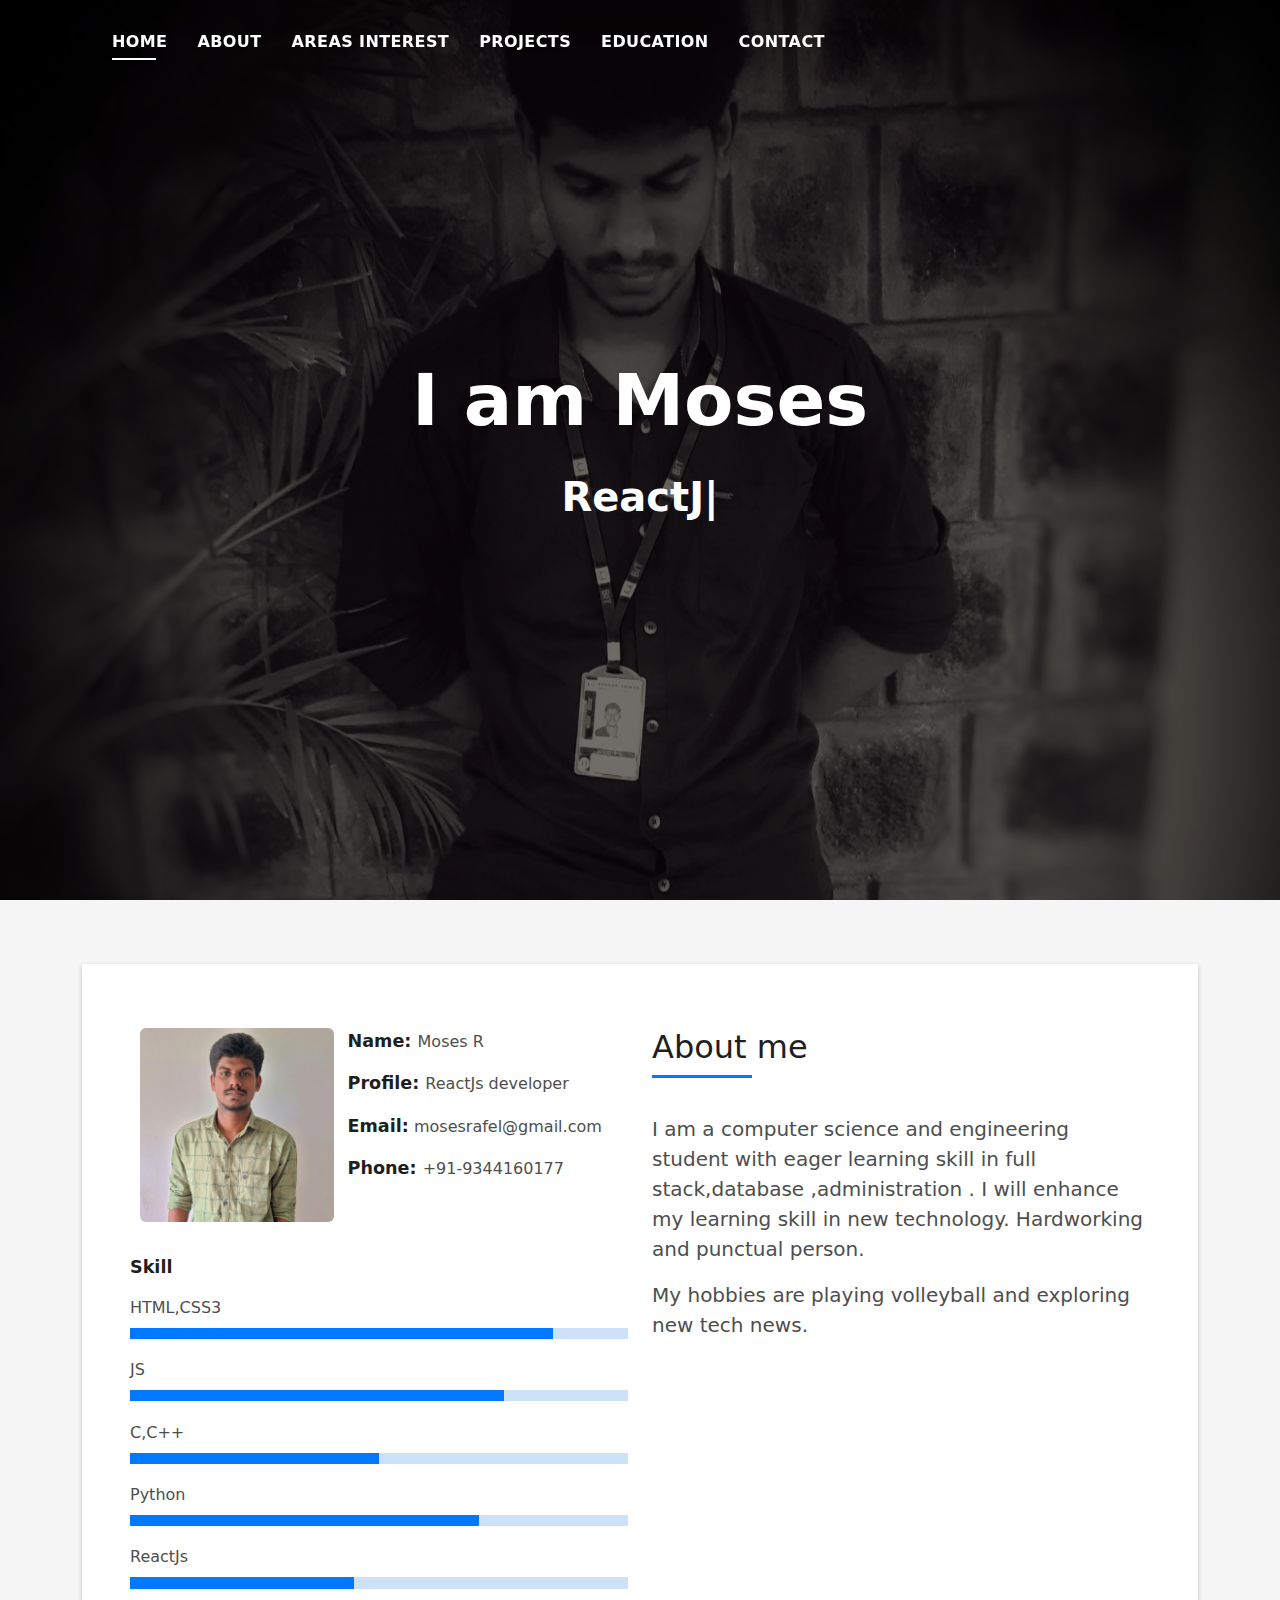
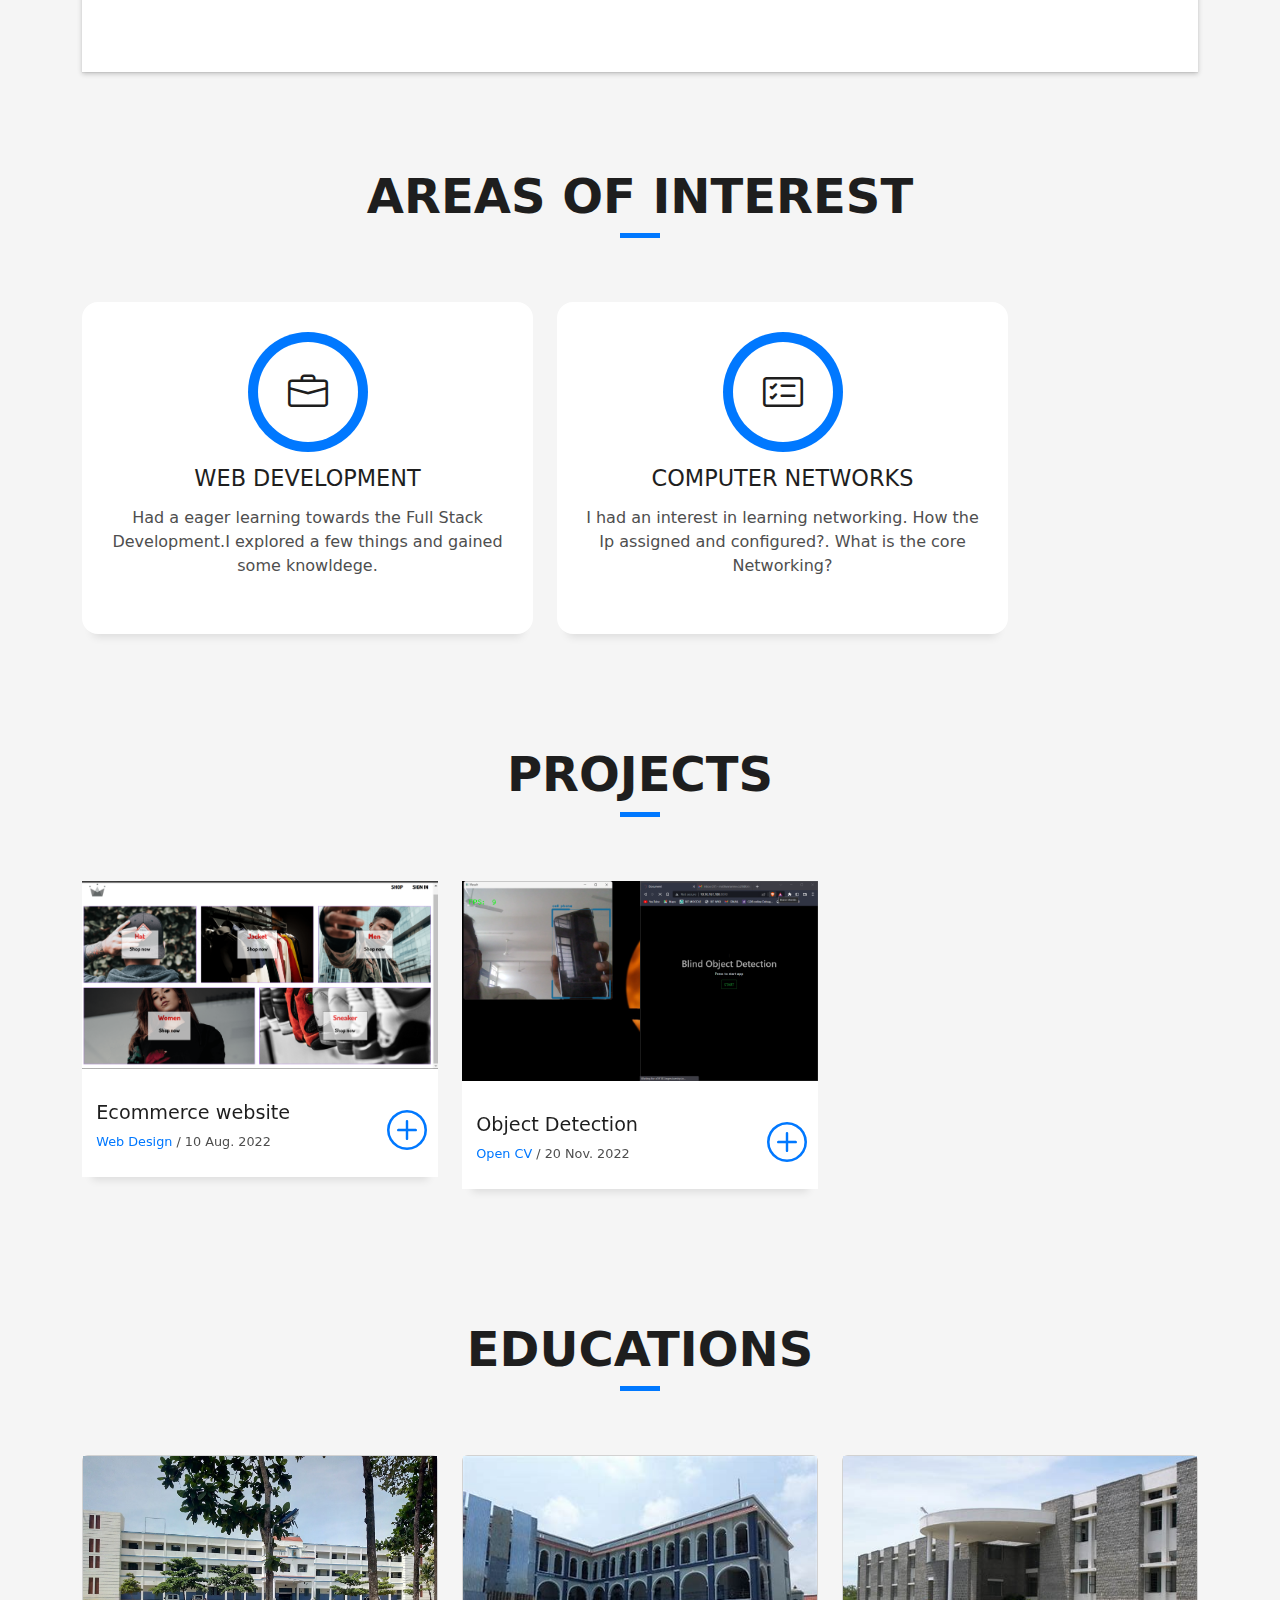
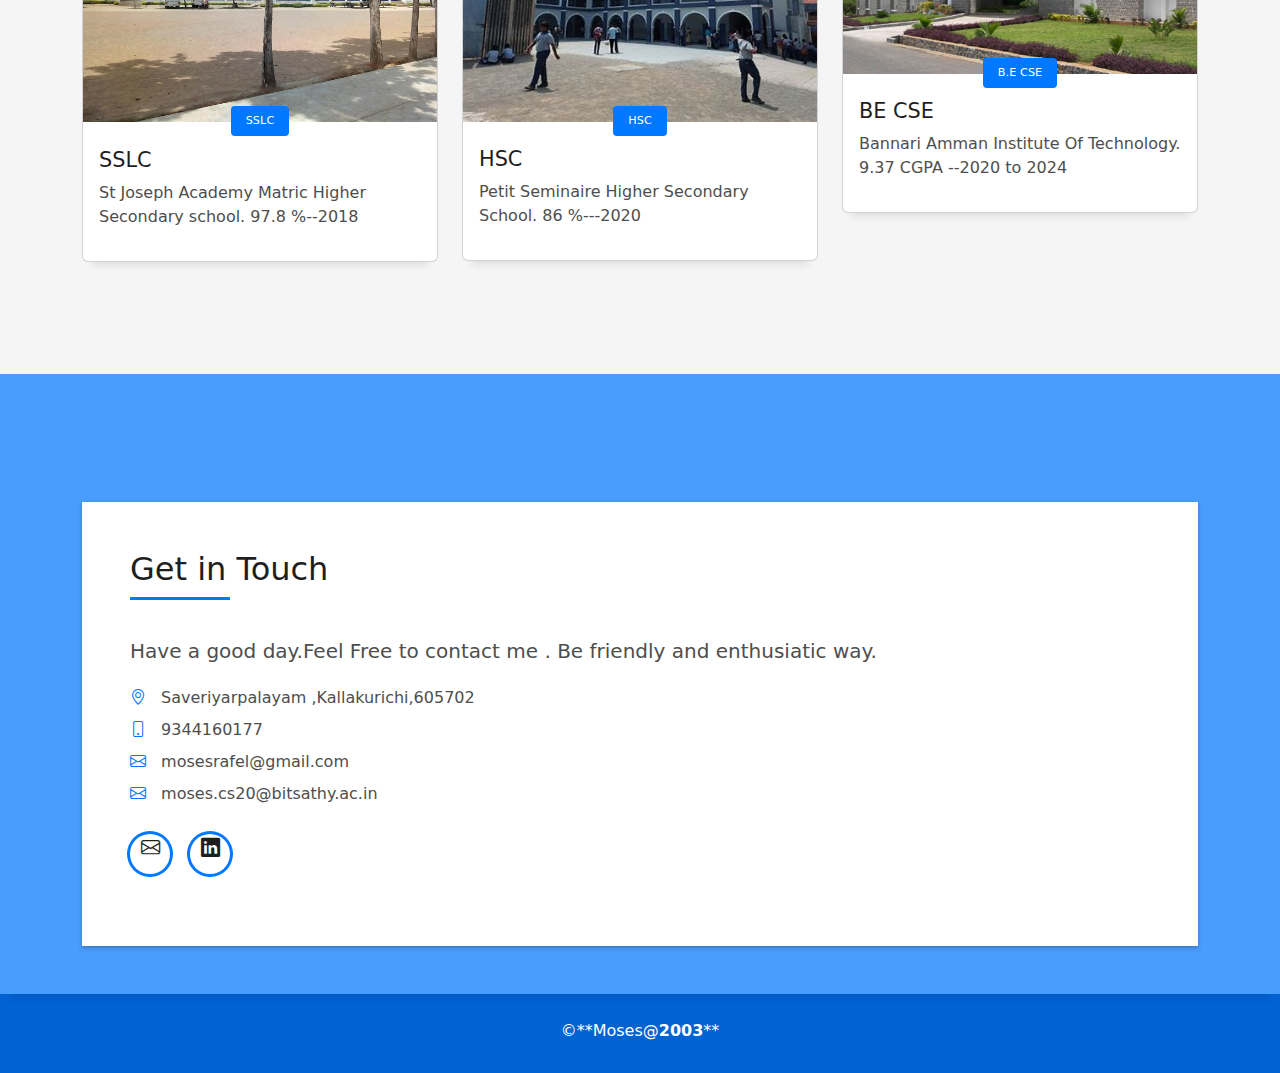
==== index.html @ 3b3ec74a "resume" ====
<!DOCTYPE html>
<html lang="en">

<head>
  <meta charset="utf-8">
  <meta content="width=device-width, initial-scale=1.0" name="viewport">

  <title>Moses Portfolio</title>
  <meta content="" name="description">
  <meta content="" name="keywords">



  <link href="assets/vendor/bootstrap/css/bootstrap.min.css" rel="stylesheet">
  <link href="assets/vendor/bootstrap-icons/bootstrap-icons.css" rel="stylesheet">
  <link href="assets/vendor/glightbox/css/glightbox.min.css" rel="stylesheet">
  <link href="assets/vendor/swiper/swiper-bundle.min.css" rel="stylesheet">

  <!-- Template Main CSS File -->
  <link href="style.css" rel="stylesheet">

 
</head>

<body>

  <!-- ======= Header ======= -->
  <header id="header" class="fixed-top">
    <div class="container d-flex align-items-center justify-content-between">

 
      
      <nav id="navbar" class="navbar">
        <ul>
          <li><a class="nav-link scrollto active" href="#hero">Home</a></li>
          <li><a class="nav-link scrollto" href="#about">About</a></li>
          <li><a class="nav-link scrollto" href="#interests">Areas Interest</a></li>
          <li><a class="nav-link scrollto " href="#projects">Projects</a></li>
          <li><a class="nav-link scrollto " href="#Edu">Education</a></li>
          <li><a class="nav-link scrollto" href="#contact">Contact</a></li>
        </ul>
        <i class="bi bi-list mobile-nav-toggle"></i>
      </nav><!-- .navbar -->

    </div>
  </header><!-- End Header -->

  <!-- ======= Hero Section ======= -->
  <div id="hero" class="hero route bg-image" style="background-image: url('my4.jpg')">
    <div class="overlay-itro"></div>
    <div class="hero-content display-table">
      <div class="table-cell">
        <div class="container">
          <!--<p class="display-6 color-d">Hello, world!</p>-->
          <h1 class="hero-title mb-4">I am Moses</h1>
          <p class="hero-subtitle"><span class="typed" data-typed-items="ReactJs Developer,"></span></p>
          <!-- <p class="pt-3"><a class="btn btn-primary btn js-scroll px-4" href="#about" role="button">Learn More</a></p> -->
        </div>
      </div>
    </div>
  </div><!-- End Hero Section -->

  <main id="main">

    <!-- ======= About Section ======= -->
    <section id="about" class="about-mf sect-pt4 route">
      <div class="container">
        <div class="row">
          <div class="col-sm-12">
            <div class="box-shadow-full">
              <div class="row">
                <div class="col-md-6">
                  <div class="row">
                    <div class="col-sm-6 col-md-5">
                      <div class="about-img">
                        <img src="myprofile.jpg  " class="img-fluid rounded b-shadow-a" alt="">
                      </div>
                    </div>
                    <div class="col-sm-6 col-md-7">
                      <div class="about-info">
                        <p><span class="title-s">Name: </span> <span>Moses R</span></p>
                        <p><span class="title-s">Profile: </span> <span>ReactJs developer</span></p>
                        <p><span class="title-s">Email:</span> <span>mosesrafel@gmail.com</span></p>
                        <p><span class="title-s">Phone: </span> <span>+91-9344160177</span></p>
                      </div>
                    </div>
                  </div>
                  <div class="skill-mf">
                    <p class="title-s">Skill</p>
                    <span>HTML,CSS3</span> <span class="pull-right"></span>
                    <div class="progress">
                      <div class="progress-bar" role="progressbar" style="width: 85%;" aria-valuenow="85" aria-valuemin="0" aria-valuemax="100"></div>
                    </div>
                    <span>JS</span> <span class="pull-right"></span>
                    <div class="progress">
                      <div class="progress-bar" role="progressbar" style="width: 75%" aria-valuenow="75" aria-valuemin="0" aria-valuemax="100"></div>
                    </div>
                    <span>C,C++</span> <span class="pull-right"></span>
                    <div class="progress">
                      <div class="progress-bar" role="progressbar" style="width: 50%" aria-valuenow="50" aria-valuemin="0" aria-valuemax="100"></div>
                    </div>
                    <span>Python</span> <span class="pull-right"></span>
                    <div class="progress">
                      <div class="progress-bar" role="progressbar" style="width: 70%" aria-valuenow="70" aria-valuemin="0" aria-valuemax="100"></div>
                    </div>
                    <span>ReactJs</span> <span class="pull-right"></span>
                    <div class="progress">
                      <div class="progress-bar" role="progressbar" style="width: 45%" aria-valuenow="45" aria-valuemin="0" aria-valuemax="100"></div>
                    </div>
                  </div>
                </div>
                <div class="col-md-6">
                  <div class="about-me pt-4 pt-md-0">
                    <div class="title-box-2">
                      <h5 class="title-left">
                        About me
                      </h5>
                    </div>
                    <p class="lead">
                      I am a computer science and engineering
                              student with eager learning skill in full
                              stack,database ,administration . I will
                              enhance my learning skill in new
                              technology. Hardworking and punctual
                              person.
                    </p>
                   
                    <p class="lead">
                      My hobbies are playing volleyball and exploring new tech news.
                    </p>
                  </div>
                </div>
              </div>
            </div>
          </div>
        </div>
      </div>
    </section><!-- End About Section -->

    <!-- ======= Services Section ======= -->
    <section id="interests" class="services-mf pt-5 route">
      <div class="container">
        <div class="row">
          <div class="col-sm-12">
            <div class="title-box text-center">
              <h3 class="title-a">
               Areas Of Interest
              </h3>
              
              <div class="line-mf"></div>
            </div>
          </div>
        </div>
        <div class="row">
          <div class="col-md-5">
            <div class="service-box">
              <div class="service-ico">
                <span class="ico-circle"><i class="bi bi-briefcase"></i></span>
              </div>
              <div class="service-content">
                <h2 class="s-title">Web Development</h2>
                <p class="s-description text-center">
                  Had a eager learning towards the Full Stack Development.I explored a few things and gained some knowldege.
                </p>
              </div>
            </div>
          </div>
          <div class="col-md-5">
            <div class="service-box">
              <div class="service-ico">
                <span class="ico-circle"><i class="bi bi-card-checklist"></i></span>
              </div>
              <div class="service-content">
                <h2 class="s-title">Computer Networks</h2>
                <p class="s-description text-center">
                  I had an interest in learning networking. How the Ip assigned and configured?. What is the core Networking?
                </p>
              </div>
            </div>
          </div>
          
          </div>
         
      </div>
    </section><!-- End Services Section -->

    
    <!-- ======= Projects Section ======= -->
    <section id="projects" class="portfolio-mf sect-pt4 route">
      <div class="container">
        <div class="row">
          <div class="col-sm-12">
            <div class="title-box text-center">
              <h3 class="title-a">
                Projects
              </h3>
            
              <div class="line-mf"></div>
            </div>
          </div>
        </div>
        <div class="row">
          <div class="col-md-4">
            <div class="work-box">
              <a href="assets/img/ecommerce.jfif" data-gallery="portfolioGallery" class="portfolio-lightbox">
                <div class="work-img">
                  <img src="ECOM.png" alt="" class="img-fluid">
                </div>
              </a>
              <div class="work-content">
                <div class="row">
                  <div class="col-sm-8">
                    <h2 class="w-title">Ecommerce website</h2>
                    <div class="w-more">
                      <span class="w-ctegory">Web Design</span> / <span class="w-date">10 Aug. 2022</span>
                    </div>
                  </div>
                  <div class="col-sm-4">
                    <div class="w-like">
                      <a href="project-details.html"> <span class="bi bi-plus-circle"></span></a>
                    </div>
                  </div>
                </div>
              </div>
            </div>
          </div>
          <div class="col-md-4">
            <div class="work-box">
              <a href="work-2.jpg" data-gallery="portfolioGallery" class="portfolio-lightbox">
                <div class="work-img">
                  <img src="obj.png" alt="" class="img-fluid">
                </div>
              </a>
              <div class="work-content">
                <div class="row">
                  <div class="col-sm-8">
                    <h2 class="w-title">Object Detection</h2>
                    <div class="w-more">
                      <span class="w-ctegory">Open CV</span> / <span class="w-date">20 Nov. 2022</span>
                    </div>
                  </div>
                  <div class="col-sm-4">
                    <div class="w-like">
                      <a href="project-details2.html"> <span class="bi bi-plus-circle"></span></a>
                    </div>
                  </div>
                </div>
              </div>
            </div>
          </div>
      </div>
    </section><!-- End Portfolio Section -->
              </div>
              <div class="swiper-pagination"></div>
            </div>

            <!-- <div id="testimonial-mf" class="owl-carousel owl-theme">
          
        </div> -->
          </div>
        </div>
      </div>
    </div><!-- End Testimonials Section -->

    <!-- ======= Blog Section ======= -->
    <section id="Edu" class="blog-mf sect-pt4 route">
      <div class="container">
        <div class="row">
          <div class="col-sm-12">
            <div class="title-box text-center">
              <h3 class="title-a">
                Educations
              </h3>
              
              <div class="line-mf"></div>
            </div>
          </div>
        </div>
        <div class="row">
          <div class="col-md-4">
            <div class="card card-blog">
              <div class="card-img">
         <img src="sslc.jpg" alt="" class="img-fluid">
              </div>
              <div class="card-body">
                <div class="card-category-box">
                  <div class="card-category">
                    <h6 class="category">SSLC</h6>
                  </div>
                </div>
                <h3 class="card-title">SSLC</h3>
                <p class="card-description">
                 St Joseph Academy Matric Higher Secondary school. 97.8 %--2018
                </p>
              </div>
             
            </div>
          </div>
          <div class="col-md-4">
            <div class="card card-blog">
              <div class="card-img">
               <img src="hsc.jfif" alt="" class="img-fluid">
              </div>
              <div class="card-body">
                <div class="card-category-box">
                  <div class="card-category">
                    <h6 class="category">HSC</h6>
                  </div>
                </div>
                <h3 class="card-title">HSC</h3>
                <p class="card-description">
                  Petit Seminaire Higher Secondary School. 
                  86 %---2020
                </p>
              </div>
              
            </div>
          </div>
          <div class="col-md-4">
            <div class="card card-blog">
              <div class="card-img">
                <img src="bit.jfif" alt="" class="img-fluid">
              </div>
              <div class="card-body">
                <div class="card-category-box">
                  <div class="card-category">
                    <h6 class="category">B.E CSE</h6>
                  </div>
                </div>
                
                <h3 class="card-title">BE CSE</h3>
                <p class="card-description">
                  Bannari Amman Institute Of Technology. 9.37 CGPA --2020 to 2024
                </p>
              </div>

            </div>
          </div>
        </div>
      </div>
    </section><!-- End Blog Section -->

    <!-- ======= Contact Section ======= -->
    <section id="contact" class="paralax-mf footer-paralax bg-image sect-mt4 route" style="background-image: url(assets/img/overlay-bg.jpg)">
      <div class="overlay-mf"></div>
      <div class="container">
        <div class="row">
          <div class="col-sm-12">
            <div class="contact-mf">
              <div id="contact" class="box-shadow-full">
                <div class="row">
                
                  <div  class="col">
                    <div class="title-box-2 pt-4 pt-md-0">
                      <h5 class="title-left">
                        Get in Touch
                      </h5>
                    </div>
                    <div class="more-info">
                      <p class="lead">
                        Have a good day.Feel Free to contact me . Be friendly and enthusiatic way.
                      </p>
                      <ul class="list-ico">
                        <li><span class="bi bi-geo-alt"></span> Saveriyarpalayam ,Kallakurichi,605702</li>
                        <li><span class="bi bi-phone"></span> 9344160177</li>
                        <li><span class="bi bi-envelope"></span> mosesrafel@gmail.com</li>
                        <li><span class="bi bi-envelope"></span> moses.cs20@bitsathy.ac.in</li>
                      </ul>
                    </div>
                    <div class="socials">
                      <ul>
                        <li><a href="https://mail.google.com/mail/u/0/"><span class="ico-circle"><i class="bi bi-envelope"></i></span></a></li>
                      
                        <li><a href=""><span class="ico-circle"><i class="bi bi-linkedin"></i></span></a></li>
                      </ul>
                    </div>
                  </div>
                </div>
              </div>
            </div>
          </div>
        </div>
      </div>
    </section><!-- End Contact Section -->

  </main><!-- End #main -->

  <!-- ======= Footer ======= -->
  <footer>
    <div class="container">
      <div class="row">
        <div class="col-sm-12">
          <div class="copyright-box">
            <p class="copyright">&copy;**Moses@<strong>2003</strong>**</p>
            <div class="credits">
             
            </div>
          </div>
        </div>
      </div>
    </div>
  </footer><!-- End  Footer -->

  <div id="preloader"></div>
  <a href="#" class="back-to-top d-flex align-items-center justify-content-center"><i class="bi bi-arrow-up-short"></i></a>

  <!-- Vendor JS Files -->
  <script src="assets/vendor/purecounter/purecounter_vanilla.js"></script>
  <script src="assets/vendor/bootstrap/js/bootstrap.bundle.min.js"></script>
  <script src="assets/vendor/glightbox/js/glightbox.min.js"></script>
  <script src="assets/vendor/swiper/swiper-bundle.min.js"></script>
  <script src="assets/vendor/typed.js/typed.min.js"></script>
  <script src="assets/vendor/php-email-form/validate.js"></script>

  <!-- Template Main JS File -->
  <script src="assets/js/main.js"></script>

</body>

</html>
---- style.css ----
body {
  background-color: #f5f5f5;
  color: #4e4e4e;
}

h1,
h2,
h3,
h4,
h5,
h6 {
  color: #1e1e1e;
}

a {
  color: #1e1e1e;
  text-decoration: none;
  transition: all 0.5s ease-in-out;
}

a:hover {
  color: #0078ff;
  text-decoration: none;
  transition: all 0.5s ease-in-out;
}

.p-r {
  position: relative;
}

.color-a {
  text-decoration: none;
  color: #0078ff;
}

.color-d {
  color: #f5f5f5;
}

.color-text-a {
  text-decoration: none;
  color: #4e4e4e;
}

.box-shadow,
.card-blog,
.work-box,
.service-box,
.paralax-mf {
  box-shadow: 0 13px 8px -10px rgba(0, 0, 0, 0.1);
}

.box-shadow-a,
.button:hover {
  text-decoration: none;
  box-shadow: 0 0 0 4px #cde1f8;
}

.display-5 {
  font-size: 2.5rem;
  font-weight: 300;
  line-height: 1.1;
}

.display-6 {
  font-size: 2rem;
  font-weight: 300;
  line-height: 1.1;
}

.avatar {
  width: 32px;
  height: 32px;
  margin-right: 4px;
  overflow: hidden;
}

.bg-image {
  background-repeat: no-repeat;
  background-attachment: fixed;
  background-size: cover;
  background-position: center center;
}

@media (max-width: 90px) {
  .bg-image {
    background-attachment: scroll;
  }
}

.overlay-mf {
  background-color: #0078ff;
}

.overlay-mf {
  position: absolute;
  top: 0;
  left: 0px;
  padding: 0;
  height: 100%;
  width: 100%;
  opacity: 0.7;
}

.paralax-mf {
  position: relative;
  padding: 8rem 0;
}

.display-table {
  width: 100%;
  height: 100%;
  display: table;
}

.table-cell {
  display: table-cell;
  vertical-align: middle;
}

/*--/ Sections /--*/
.sect-4 {
  padding: 4rem 0;
}

.sect-pt4 {
  padding-top: 4rem;
}

.sect-mt4 {
  margin-top: 4rem;
}

/*--/ Title s /--*/
.title-s {
  font-weight: 600;
  color: #1e1e1e;
  font-size: 1.1rem;
}

/*--/ Title A /--*/
.title-box {
  margin-bottom: 4rem;
}

.title-a {
  text-decoration: none;
  font-size: 3rem;
  font-weight: bold;
  text-transform: uppercase;
}

.subtitle-a {
  text-decoration: none;
  color: #4e4e4e;
}

.line-mf {
  width: 40px;
  height: 5px;
  background-color: #0078ff;
  margin: 0 auto;
}

/*--/ Title Left /--*/
.title-box-2 {
  margin-bottom: 3rem;
}

.title-left {
  font-size: 2rem;
  position: relative;
}

.title-left:before {
  content: "";
  position: absolute;
  height: 3px;
  background-color: #0078ff;
  width: 100px;
  bottom: -12px;
}

/*------/ Box /------*/
.box-pl2 {
  padding-left: 2rem;
}

.box-shadow-full {
  padding: 3rem 1.25rem;
  position: relative;
  background-color: #fff;
  margin-bottom: 3rem;
  z-index: 2;
  box-shadow: 0 1px 1px 0 rgba(0, 0, 0, 0.06), 0 2px 5px 0 rgba(0, 0, 0, 0.2);
}

@media (min-width: 768px) {
  .box-shadow-full {
    padding: 3rem;
  }
}

/*------/ Socials /------*/
.socials {
  padding: 1.5rem 0;
}

.socials ul li {
  display: inline-block;
}

.socials .ico-circle {
  height: 40px;
  width: 40px;
  font-size: 1.2rem;
  border-radius: 50%;
  line-height: 1.6;
  margin: 0 15px 0 0;
  box-shadow: 0 0 0 3px #0078ff;
  transition: all 500ms ease;
}

.socials .ico-circle:hover {
  background-color: #0078ff;
  color: #fff;
  box-shadow: 0 0 0 3px #cde1f8;
  transition: all 500ms ease;
}

/*------/ Ul resect /------*/
.ul-resect,
.widget-tags ul,
.widget-sidebar .list-sidebar,
.box-comments .list-comments,
.blog-wrapper .post-meta ul,
.list-ico,
.socials ul {
  list-style: none;
  padding-left: 0;
  margin-bottom: 0;
}

.list-ico {
  line-height: 2;
}

.list-ico span {
  color: #0078ff;
  margin-right: 10px;
}

/*------/ Ico Circle /------*/
.ico-circle {
  height: 100px;
  width: 100px;
  font-size: 2rem;
  border-radius: 50%;
  line-height: 1.55;
  margin: 0 auto;
  text-align: center;
  box-shadow: 0 0 0 10px #0078ff;
  display: block;
}

/*------/ Owl Carousel /------*/
.owl-theme .owl-dots {
  text-align: center;
  margin-top: 18px;
}

.owl-theme .owl-dots .owl-dot {
  display: inline-block;
}

.owl-theme .owl-dots .owl-dot span {
  width: 18px;
  height: 7px;
  margin: 5px 5px;
  background: #cde1f8;
  border: 0px solid #cde1f8;
  display: block;
  transition: all 0.6s ease-in-out;
  cursor: pointer;
}

.owl-theme .owl-dots .owl-dot:hover span {
  background-color: #cde1f8;
}

.owl-theme .owl-dots .owl-dot.active span {
  background-color: #1B1B1B;
  width: 25px;
}

/*--/ Scrolltop s /--*/
.scrolltop-mf {
  position: relative;
  display: none;
}

.scrolltop-mf span {
  z-index: 999;
  position: fixed;
  width: 42px;
  height: 42px;
  background-color: #0078ff;
  opacity: 0.7;
  font-size: 1.6rem;
  line-height: 1.5;
  text-align: center;
  color: #fff;
  top: auto;
  left: auto;
  right: 30px;
  bottom: 50px;
  cursor: pointer;
  border-radius: 50%;
}

/*--------------------------------------------------------------
# Back to top button
--------------------------------------------------------------*/
.back-to-top {
  position: fixed;
  visibility: hidden;
  opacity: 0;
  right: 15px;
  bottom: 15px;
  z-index: 996;
  background: #0078ff;
  width: 40px;
  height: 40px;
  border-radius: 50px;
  transition: all 0.4s;
}

.back-to-top i {
  font-size: 28px;
  color: #fff;
  line-height: 0;
}

.back-to-top:hover {
  background: #298eff;
  color: #fff;
}

.back-to-top.active {
  visibility: visible;
  opacity: 1;
}

/*------/ Prelaoder /------*/
#preloader {
  position: fixed;
  top: 0;
  left: 0;
  right: 0;
  bottom: 0;
  z-index: 9999;
  overflow: hidden;
  background: #fff;
}

#preloader:before {
  content: "";
  position: fixed;
  top: calc(50% - 30px);
  left: calc(50% - 30px);
  border: 6px solid #f2f2f2;
  border-top: 6px solid #0078ff;
  border-radius: 50%;
  width: 60px;
  height: 60px;
  -webkit-animation: animate-preloader 1s linear infinite;
  animation: animate-preloader 1s linear infinite;
}

@-webkit-keyframes animate-preloader {
  0% {
    transform: rotate(0deg);
  }

  100% {
    transform: rotate(360deg);
  }
}

@keyframes animate-preloader {
  0% {
    transform: rotate(0deg);
  }

  100% {
    transform: rotate(360deg);
  }
}

/*------/ Button /------*/
.button {
  display: inline-block;
  padding: 0.3rem 0.6rem;
  text-align: center;
  vertical-align: middle;
  -webkit-user-select: none;
  -moz-user-select: none;
  user-select: none;
  font-size: 1rem;
  border-radius: 0.3rem;
  border: 1px solid transparent;
  transition: all 500ms ease;
  cursor: pointer;
}

.button:focus {
  outline: 0;
}

.button:hover {
  background-color: #0062d3;
  color: #fff;
  transition: all 500ms ease;
}

.button-a {
  text-decoration: none;
  background-color: #0078ff;
  color: #fff;
  border-color: #cde1f8;
}

.button-big {
  padding: 0.9rem 2.3rem;
  font-size: 1.2rem;
}

.button-rouded {
  border-radius: 5rem;
}

.btn-lg {
  padding: 0.5rem 1rem;
  font-size: 1.25rem;
  line-height: 1.5;
  border-radius: 0.3rem;
}

/*--------------------------------------------------------------
# Header
--------------------------------------------------------------*/
#header {
  transition: all 0.5s;
  z-index: 997;
  padding: 20px 0;
}

#header .logo {
  font-size: 28px;
  margin: 0;
  padding: 0;
  font-weight: 600;
  letter-spacing: 1px;
}

#header .logo a {
  color: #fff;
}

#header .logo img {
  max-height: 40px;
}

#header.header-scrolled {
  background: rgba(0, 0, 0, 0.9);
  padding: 12px 0;
}

/*--------------------------------------------------------------
# Navigation Menu
--------------------------------------------------------------*/
/**
* Desktop Navigation 
*/
.navbar {
  padding: 0;
}

.navbar ul {
  margin: 0;
  padding: 0;
  display: flex;
  list-style: none;
  align-items: center;
}

.navbar li {
  position: relative;
}

.navbar>ul>li {
  white-space: nowrap;
  padding: 10px 0 10px 30px;
}

.navbar a,
.navbar a:focus {
  display: flex;
  align-items: center;
  justify-content: space-between;
  color: #fff;
  font-size: 16px;
  font-weight: 600;
  padding: 0;
  white-space: nowrap;
  transition: 0.3s;
  letter-spacing: 0.4px;
  position: relative;
  text-transform: uppercase;
}

.navbar a i,
.navbar a:focus i {
  font-size: 12px;
  line-height: 0;
  margin-left: 5px;
}

.navbar>ul>li>a:before {
  content: "";
  position: absolute;
  width: 100%;
  height: 2px;
  bottom: -6px;
  left: 0;
  width: 0;
  background-color: #fff;
  visibility: hidden;
  transition: all 0.3s ease-in-out 0s;
}

.navbar a:hover:before,
.navbar li:hover>a:before,
.navbar .active:before {
  visibility: visible;
  width: 80%;
}

.navbar a:hover,
.navbar .active,
.navbar .active:focus,
.navbar li:hover>a {
  color: #fff;
}

.navbar .dropdown ul {
  display: block;
  position: absolute;
  left: 30px;
  top: calc(100% + 30px);
  margin: 0;
  padding: 10px 0;
  z-index: 99;
  opacity: 0;
  visibility: hidden;
  background: #fff;
  box-shadow: 0px 0px 30px rgba(127, 137, 161, 0.25);
  transition: 0.3s;
}

.navbar .dropdown ul li {
  min-width: 200px;
}

.navbar .dropdown ul a {
  padding: 10px 20px;
  font-size: 14px;
  text-transform: none;
  color: #4e4e4e;
}

.navbar .dropdown ul a i {
  font-size: 12px;
}

.navbar .dropdown ul a:hover,
.navbar .dropdown ul .active:hover,
.navbar .dropdown ul li:hover>a {
  color: #0078ff;
}

.navbar .dropdown:hover>ul {
  opacity: 1;
  top: 100%;
  visibility: visible;
}

.navbar .dropdown .dropdown ul {
  top: 0;
  left: calc(100% - 30px);
  visibility: hidden;
}

.navbar .dropdown .dropdown:hover>ul {
  opacity: 1;
  top: 0;
  left: 100%;
  visibility: visible;
}

@media (max-width: 1366px) {
  .navbar .dropdown .dropdown ul {
    left: -90%;
  }

  .navbar .dropdown .dropdown:hover>ul {
    left: -100%;
  }
}

/**
* Mobile Navigation 
*/
.mobile-nav-toggle {
  color: #fff;
  font-size: 28px;
  cursor: pointer;
  display: none;
  line-height: 0;
  transition: 0.5s;
}

@media (max-width: 991px) {
  .mobile-nav-toggle {
    display: block;
  }

  .navbar ul {
    display: none;
  }
}

.navbar-mobile {
  position: fixed;
  overflow: hidden;
  top: 0;
  right: 0;
  left: 0;
  bottom: 0;
  background: rgba(78, 78, 78, 0.9);
  transition: 0.3s;
  z-index: 999;
}

.navbar-mobile .mobile-nav-toggle {
  position: absolute;
  top: 15px;
  right: 15px;
}

.navbar-mobile ul {
  display: block;
  position: absolute;
  top: 55px;
  right: 15px;
  bottom: 15px;
  left: 15px;
  padding: 10px 0;
  background-color: #fff;
  overflow-y: auto;
  transition: 0.3s;
}

.navbar-mobile>ul>li {
  padding: 0;
}

.navbar-mobile a:hover:before,
.navbar-mobile li:hover>a:before,
.navbar-mobile .active:before {
  visibility: hidden;
}

.navbar-mobile a,
.navbar-mobile a:focus {
  padding: 10px 20px;
  font-size: 15px;
  color: #4e4e4e;
}

.navbar-mobile a:hover,
.navbar-mobile .active,
.navbar-mobile li:hover>a {
  color: #0078ff;
}

.navbar-mobile .getstarted,
.navbar-mobile .getstarted:focus {
  margin: 15px;
}

.navbar-mobile .dropdown ul {
  position: static;
  display: none;
  margin: 10px 20px;
  padding: 10px 0;
  z-index: 99;
  opacity: 1;
  visibility: visible;
  background: #fff;
  box-shadow: 0px 0px 30px rgba(127, 137, 161, 0.25);
}

.navbar-mobile .dropdown ul li {
  min-width: 200px;
}

.navbar-mobile .dropdown ul a {
  padding: 10px 20px;
}

.navbar-mobile .dropdown ul a i {
  font-size: 12px;
}

.navbar-mobile .dropdown ul a:hover,
.navbar-mobile .dropdown ul .active:hover,
.navbar-mobile .dropdown ul li:hover>a {
  color: #0078ff;
}

.navbar-mobile .dropdown>.dropdown-active {
  display: block;
}

/*--------------------------------------------------------------
# Hero Section
--------------------------------------------------------------*/
.hero {
  height: 100vh;
  position: relative;
  color: #fff;
}

.hero .hero-content {
  text-align: center;
  position: absolute;
}

.hero .overlay-itro {
  background-color: rgba(0, 0, 0, 0.6);
  position: absolute;
  top: 0;
  left: 0px;
  padding: 0;
  height: 100%;
  width: 100%;
  opacity: 0.9;
}

.hero .hero-title {
  color: #fff;
  font-weight: 600;
  font-size: 3rem;
}

@media (min-width: 768px) {
  .hero .hero-title {
    font-size: 4.5rem;
  }
}

.hero .hero-subtitle {
  font-size: 1.5rem;
  font-weight: 600;
}

@media (min-width: 768px) {
  .hero .hero-subtitle {
    font-size: 2.5rem;
  }
}

.hero .text-slider-items {
  display: none;
}

.hero-single {
  height: 350px;
}

.hero-single .hero-content {
  margin-top: 30px;
}

.hero-single .hero-title {
  text-transform: uppercase;
  font-size: 3rem;
}

@media (min-width: 768px) {
  .hero-single .hero-title {
    font-size: 3.5rem;
  }
}

.hero-single .breadcrumb {
  background-color: transparent;
  color: #0078ff;
}

.hero-single .breadcrumb .breadcrumb-item:before {
  color: #cde1f8;
}

.hero-single .breadcrumb .breadcrumb-item.active {
  color: #cde1f8;
}

.hero-single .breadcrumb a {
  color: #fff;
}

/*--------------------------------------------------------------
# About
--------------------------------------------------------------*/
.about-mf .box-shadow-full {
  padding-top: 4rem;
  padding-bottom: 4rem;
}

.about-mf .about-img {
  margin-bottom: 2rem;
}

.about-mf .about-img img {
  margin-left: 10px;
}

@media (min-width: 767px) {
  .about-mf .box-pl2 {
    margin-top: 3rem;
    padding-left: 0rem;
  }
}

.skill-mf span {
  color: #4e4e4e;
}

.skill-mf .progress {
  background-color: #cde1f8;
  margin: 0.5rem 0 1.2rem 0;
  border-radius: 0;
  height: 0.7rem;
}

.skill-mf .progress .progress-bar {
  height: 0.7rem;
  background-color: #0078ff;
}

/*--------------------------------------------------------------
# Services
--------------------------------------------------------------*/
.service-box {
  background-color: #fff;
  padding: 2.5rem 1.3rem;
  border-radius: 1rem;
  margin-bottom: 3rem;
  text-align: center;
}

.service-box:hover .ico-circle {
  transition: all 500ms ease;
  color: #9f2525;
  background-color: #141817;
  box-shadow: 0 0 0 10px #cde1f8;
}

.service-box .service-ico {
  margin-bottom: 1rem;
  color: #1e1e1e;
}

.service-box .ico-circle {
  transition: all 500ms ease;
  display: inline-flex;
  align-items: center;
  justify-content: center;
}

.service-box .ico-circle i {
  line-height: 0;
  font-size: 40px;
}

.service-box .s-title {
  font-size: 1.4rem;
  text-transform: uppercase;
  text-align: center;
  padding: 0.4rem 0;
}

.service-box .s-description {
  color: #4e4e4e;
}

/*--------------------------------------------------------------
# Counter
--------------------------------------------------------------*/
.counter-box {
  color: #fff;
  text-align: center;
}

@media (min-width: 577px) {
  .counter-box {
    margin-bottom: 1.8rem;
  }
}

.counter-ico {
  margin-bottom: 1rem;
}

.counter-ico .ico-circle {
  height: 60px;
  width: 60px;
  line-height: 1.5;
  box-shadow: 0 0 0 10px #cde1f8;
}

.counter-num .counter {
  font-size: 2rem;
  margin-bottom: 0;
}

/*--------------------------------------------------------------
# Portfolio
--------------------------------------------------------------*/
.work-box {
  margin-bottom: 3rem;
  -webkit-backface-visibility: hidden;
  backface-visibility: hidden;
  background-color: #fff;
}

.work-box:hover img {
  transform: scale(1.3);
}

.work-img {
  display: block;
  overflow: hidden;
}

.work-img img {
  transition: all 1s;
}

.work-content {
  padding: 2rem 3% 1rem 4%;
}

.work-content .w-more {
  color: #4e4e4e;
  font-size: 0.8rem;
}

.work-content .w-more .w-ctegory {
  color: #0078ff;
}

.work-content .w-like {
  font-size: 2.5rem;
  color: #0078ff;
  float: right;
}

.work-content .w-like a {
  color: #0078ff;
}

.work-content .w-like .num-like {
  font-size: 0.7rem;
}

.w-title {
  font-size: 1.2rem;
}

/*--------------------------------------------------------------
# Portfolio Details
--------------------------------------------------------------*/
.portfolio-details {
  padding-top: 40px;
}

.portfolio-details .portfolio-details-slider img {
  width: 100%;
}

.portfolio-details .portfolio-details-slider .swiper-pagination {
  margin-top: 20px;
  position: relative;
}

.portfolio-details .portfolio-details-slider .swiper-pagination .swiper-pagination-bullet {
  width: 12px;
  height: 12px;
  background-color: #fff;
  opacity: 1;
  border: 1px solid #0078ff;
}

.portfolio-details .portfolio-details-slider .swiper-pagination .swiper-pagination-bullet-active {
  background-color: #0078ff;
}

.portfolio-details .portfolio-info {
  padding: 30px;
  box-shadow: 0px 0 30px rgba(78, 78, 78, 0.08);
}

.portfolio-details .portfolio-info h3 {
  font-size: 22px;
  font-weight: 700;
  margin-bottom: 20px;
  padding-bottom: 20px;
  border-bottom: 1px solid #eee;
}

.portfolio-details .portfolio-info ul {
  list-style: none;
  padding: 0;
  font-size: 15px;
}

.portfolio-details .portfolio-info ul li+li {
  margin-top: 10px;
}

.portfolio-details .portfolio-description {
  padding-top: 30px;
}

.portfolio-details .portfolio-description h2 {
  font-size: 26px;
  font-weight: 700;
  margin-bottom: 20px;
}

.portfolio-details .portfolio-description p {
  padding: 0;
}

/*--------------------------------------------------------------
# Testimonials
--------------------------------------------------------------*/
.testimonial-box {
  color: #fff;
  text-align: center;
}

.testimonial-box .author-test {
  margin-top: 1rem;
}

.testimonial-box .author-test img {
  margin: 0 auto;
}

.testimonial-box .author {
  color: #fff;
  text-transform: uppercase;
  font-weight: 600;
  margin: 1rem 0;
  display: block;
  font-size: 1.4rem;
}

.testimonial-box .comit {
  font-size: 2rem;
  color: #0078ff;
  background-color: #fff;
  width: 52px;
  height: 52px;
  display: block;
  margin: 0 auto;
  border-radius: 50%;
  line-height: 1.6;
}

@media (min-width: 768px) {
  .testimonial-box .description {
    padding: 0 5rem;
  }
}

@media (min-width: 992px) {
  .testimonial-box .description {
    padding: 0 8rem;
  }
}

@media (min-width: 1200px) {
  .testimonial-box .description {
    padding: 0 13rem;
  }
}

.swiper-pagination {
  margin-top: 20px;
  position: relative;
}

.swiper-pagination .swiper-pagination-bullet {
  width: 12px;
  height: 12px;
  background-color: rgba(255, 255, 255, 0.4);
  opacity: 1;
}

.swiper-pagination .swiper-pagination-bullet-active {
  background-color: #fff;
}

/*--------------------------------------------------------------
# Contact
--------------------------------------------------------------*/
.footer-paralax {
  padding: 4rem 0 0 0;
}

.contact-mf {
  margin-top: 4rem;
}

@media (min-width: 767px) {
  .contact-mf .box-pl2 {
    margin-top: 3rem;
    padding-left: 0rem;
  }
}

.php-email-form .error-message {
  display: none;
  color: #fff;
  background: #ed3c0d;
  text-align: center;
  padding: 15px;
  font-weight: 600;
}

.php-email-form .sent-message {
  display: none;
  color: #fff;
  background: #18d26e;
  text-align: center;
  padding: 15px;
  font-weight: 600;
}

.php-email-form .loading {
  display: none;
  background: #fff;
  text-align: center;
  padding: 15px;
}

.php-email-form .loading:before {
  content: "";
  display: inline-block;
  border-radius: 50%;
  width: 24px;
  height: 24px;
  margin: 0 10px -6px 0;
  border: 3px solid #18d26e;
  border-top-color: #eee;
  -webkit-animation: animate-loading 1s linear infinite;
  animation: animate-loading 1s linear infinite;
}

.php-email-form input,
.php-email-form textarea {
  border-radius: 0;
  box-shadow: none;
  font-size: 14px;
}

.php-email-form input:focus,
.php-email-form textarea:focus {
  border-color: #0078ff;
}

.php-email-form input {
  padding: 10px 15px;
}

.php-email-form textarea {
  padding: 12px 15px;
  margin-bottom: 0;
}

.php-email-form button[type=submit] {
  background: #0078ff;
  border: 0;
  padding: 10px 24px;
  color: #fff;
  transition: 0.4s;
}

.php-email-form button[type=submit]:hover {
  background: #3393ff;
}

@-webkit-keyframes animate-loading {
  0% {
    transform: rotate(0deg);
  }

  100% {
    transform: rotate(360deg);
  }
}

@keyframes animate-loading {
  0% {
    transform: rotate(0deg);
  }

  100% {
    transform: rotate(360deg);
  }
}

/*--------------------------------------------------------------
# Blog
--------------------------------------------------------------*/
@media (min-width: 767px) {
  .card-blog {
    margin-bottom: 3rem;
  }
}

.card-blog .card-body {
  position: relative;
}

.card-blog .card-category-box {
  position: absolute;
  text-align: center;
  top: -16px;
  left: 15px;
  right: 15px;
  line-height: 25px;
  overflow: hidden;
}

.card-blog .card-category {
  display: inline-block;
  color: #fff;
  padding: 0 15px 5px;
  overflow: hidden;
  background-color: #0078ff;
  border-radius: 4px;
}

.card-blog .card-category .category {
  color: #fff;
  display: inline-block;
  text-transform: uppercase;
  font-size: 0.7rem;
  letter-spacing: 0.1px;
  margin-bottom: 0;
}

.card-blog .card-title {
  font-size: 1.3rem;
  margin-top: 0.6rem;
}

.card-blog .card-description {
  color: #4e4e4e;
}

.card-blog .post-author {
  display: inline-block;
}

.card-blog .post-date {
  color: #4e4e4e;
  display: inline-block;
  float: right;
}

/*--------------------------------------------------------------
# Blog Single
--------------------------------------------------------------*/
.post-box,
.form-comments,
.box-comments,
.widget-sidebar {
  padding: 2rem;
  background-color: #fff;
  margin-bottom: 3rem;
}

@media (min-width: 768px) {

  .post-box,
  .form-comments,
  .box-comments,
  .widget-sidebar {
    padding: 3rem;
  }
}

.blog-wrapper .article-title {
  font-size: 1.5rem;
}

@media (min-width: 768px) {
  .blog-wrapper .article-title {
    font-size: 1.9rem;
  }
}

.blog-wrapper .post-meta {
  margin: 1rem 0;
}

.blog-wrapper .post-meta ul {
  border-left: 4px solid #0078ff;
  margin-top: 1rem;
}

.blog-wrapper .post-meta ul li {
  display: inline-block;
  margin-left: 15px;
}

.blog-wrapper .post-meta ul a {
  color: #0078ff;
}

.blog-wrapper .post-meta ul span {
  color: #1e1e1e;
}

.blog-wrapper .blockquote {
  border-left: 4px solid #0078ff;
  padding: 18px;
  font-style: italic;
}

/*------/ Comments /------*/
.box-comments .list-comments li {
  padding-bottom: 40px;
}

.box-comments .list-comments .comment-avatar {
  display: table-cell;
  vertical-align: top;
}

.box-comments .list-comments .comment-avatar img {
  width: 80px;
  height: 80px;
}

.box-comments .list-comments .comment-author {
  font-size: 1.3rem;
}

@media (min-width: 768px) {
  .box-comments .list-comments .comment-author {
    font-size: 1.5rem;
  }
}

.box-comments .list-comments .comment-details {
  display: table-cell;
  vertical-align: top;
  padding-left: 25px;
}

.box-comments .list-comments a {
  color: #0078ff;
}

.box-comments .list-comments span {
  color: #1e1e1e;
  font-style: italic;
}

.box-comments .comment-children {
  margin-left: 40px;
}

/*------/ Sidebar /------*/
.widget-sidebar .sidebar-title {
  font-size: 1.6rem;
  font-weight: 600;
  border-left: 5px solid #0078ff;
  padding-left: 15px;
  text-transform: uppercase;
  margin-bottom: 1.5rem;
}

.widget-sidebar .list-sidebar li {
  position: relative;
  padding: 6px 0 6px 24px;
}

.widget-sidebar .list-sidebar li:before {
  position: absolute;
  content: "";
  width: 10px;
  height: 1px;
  left: 0;
  background-color: #0078ff;
  top: 20px;
}

.sidebar-search input {
  background-color: #fff;
  border-radius: 0;
  transition: all 0.5s ease-in-out;
}

.sidebar-search .btn-search {
  background-color: #0078ff;
  border-color: #0078ff;
  border-radius: 0;
  padding-left: 20px;
  padding-right: 20px;
}

.widget-tags ul li {
  display: block;
  background-color: #0078ff;
  padding: 0.2rem 0.6rem;
  margin-bottom: 0.5rem;
  border-radius: 15px;
}

.widget-tags ul li a {
  color: #fff;
}

/*--------------------------------------------------------------
# Footer
--------------------------------------------------------------*/
footer {
  text-align: center;
  color: #fff;
  padding: 25px 0;
  background: #0062d3;
}

footer .copyright {
  margin-bottom: 0.3rem;
}

footer .credits {
  margin-bottom: 0;
}

footer .credits a {
  color: #fff;
}
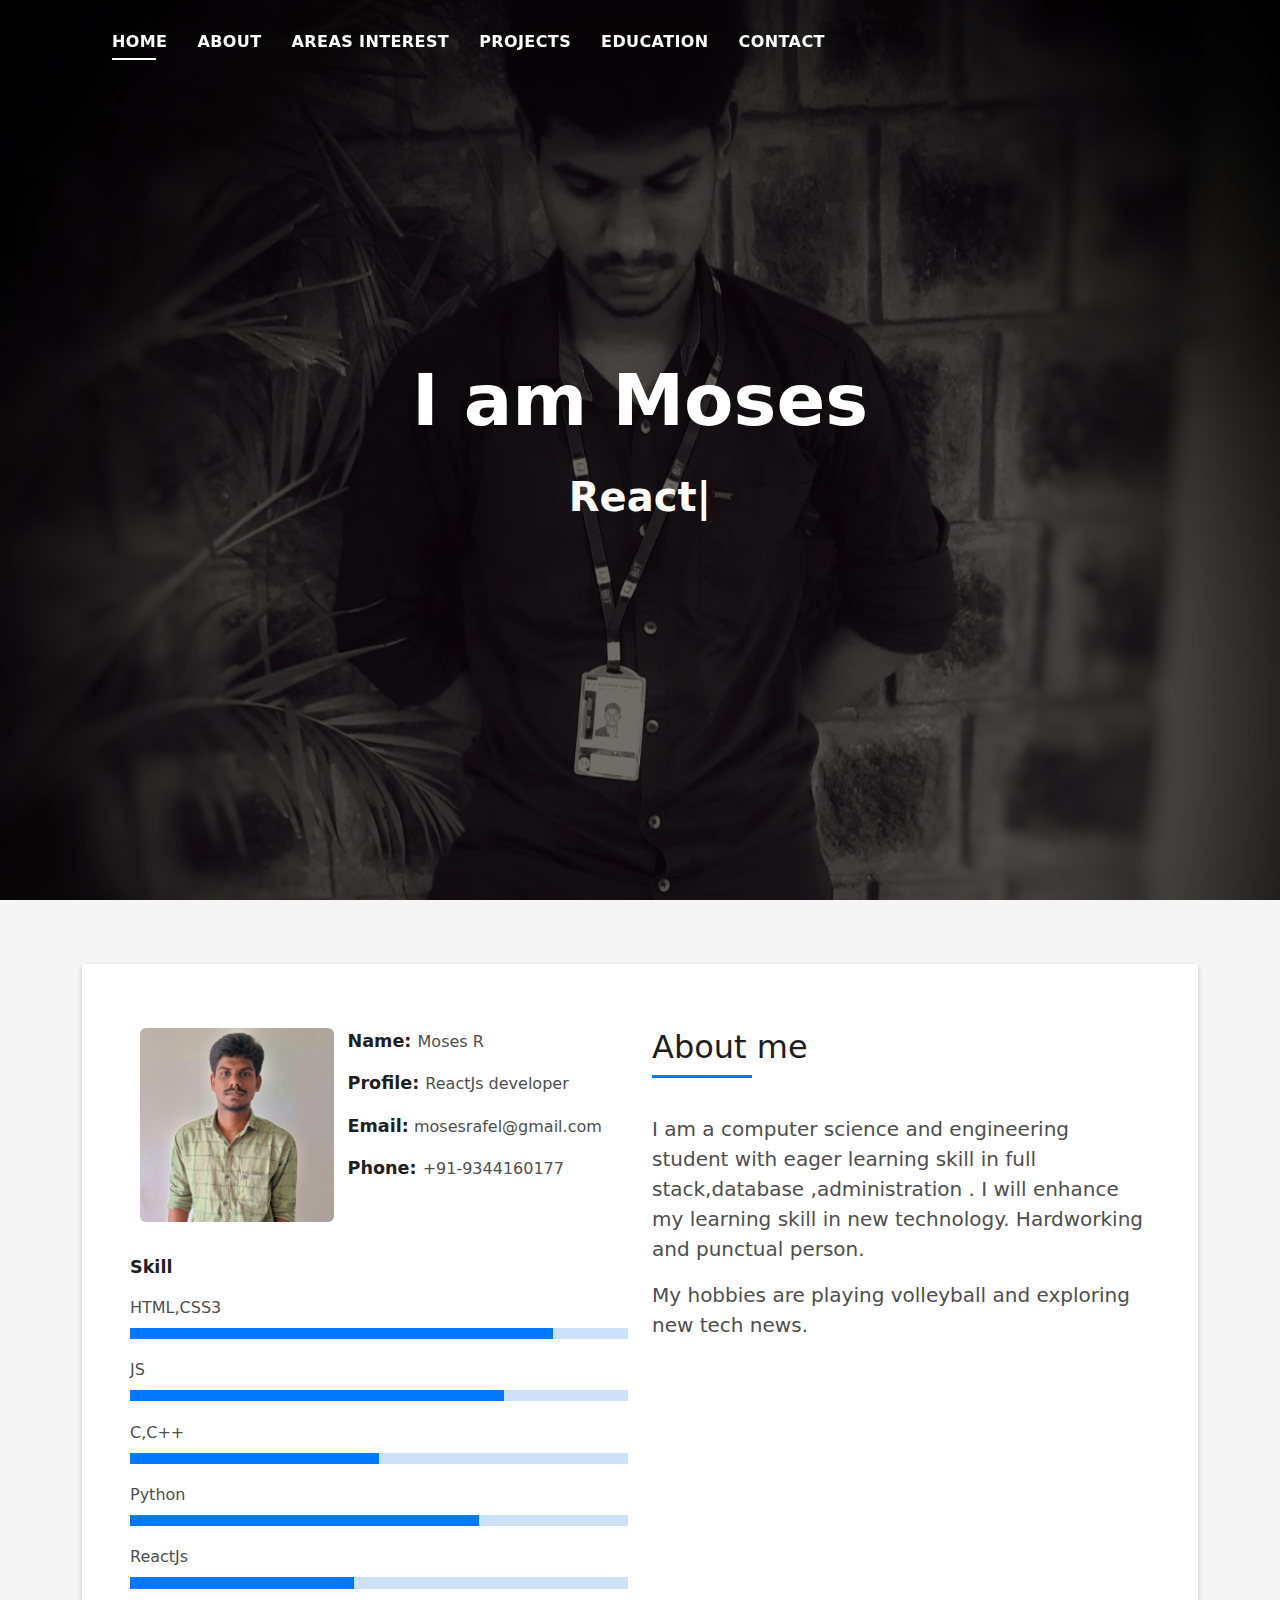
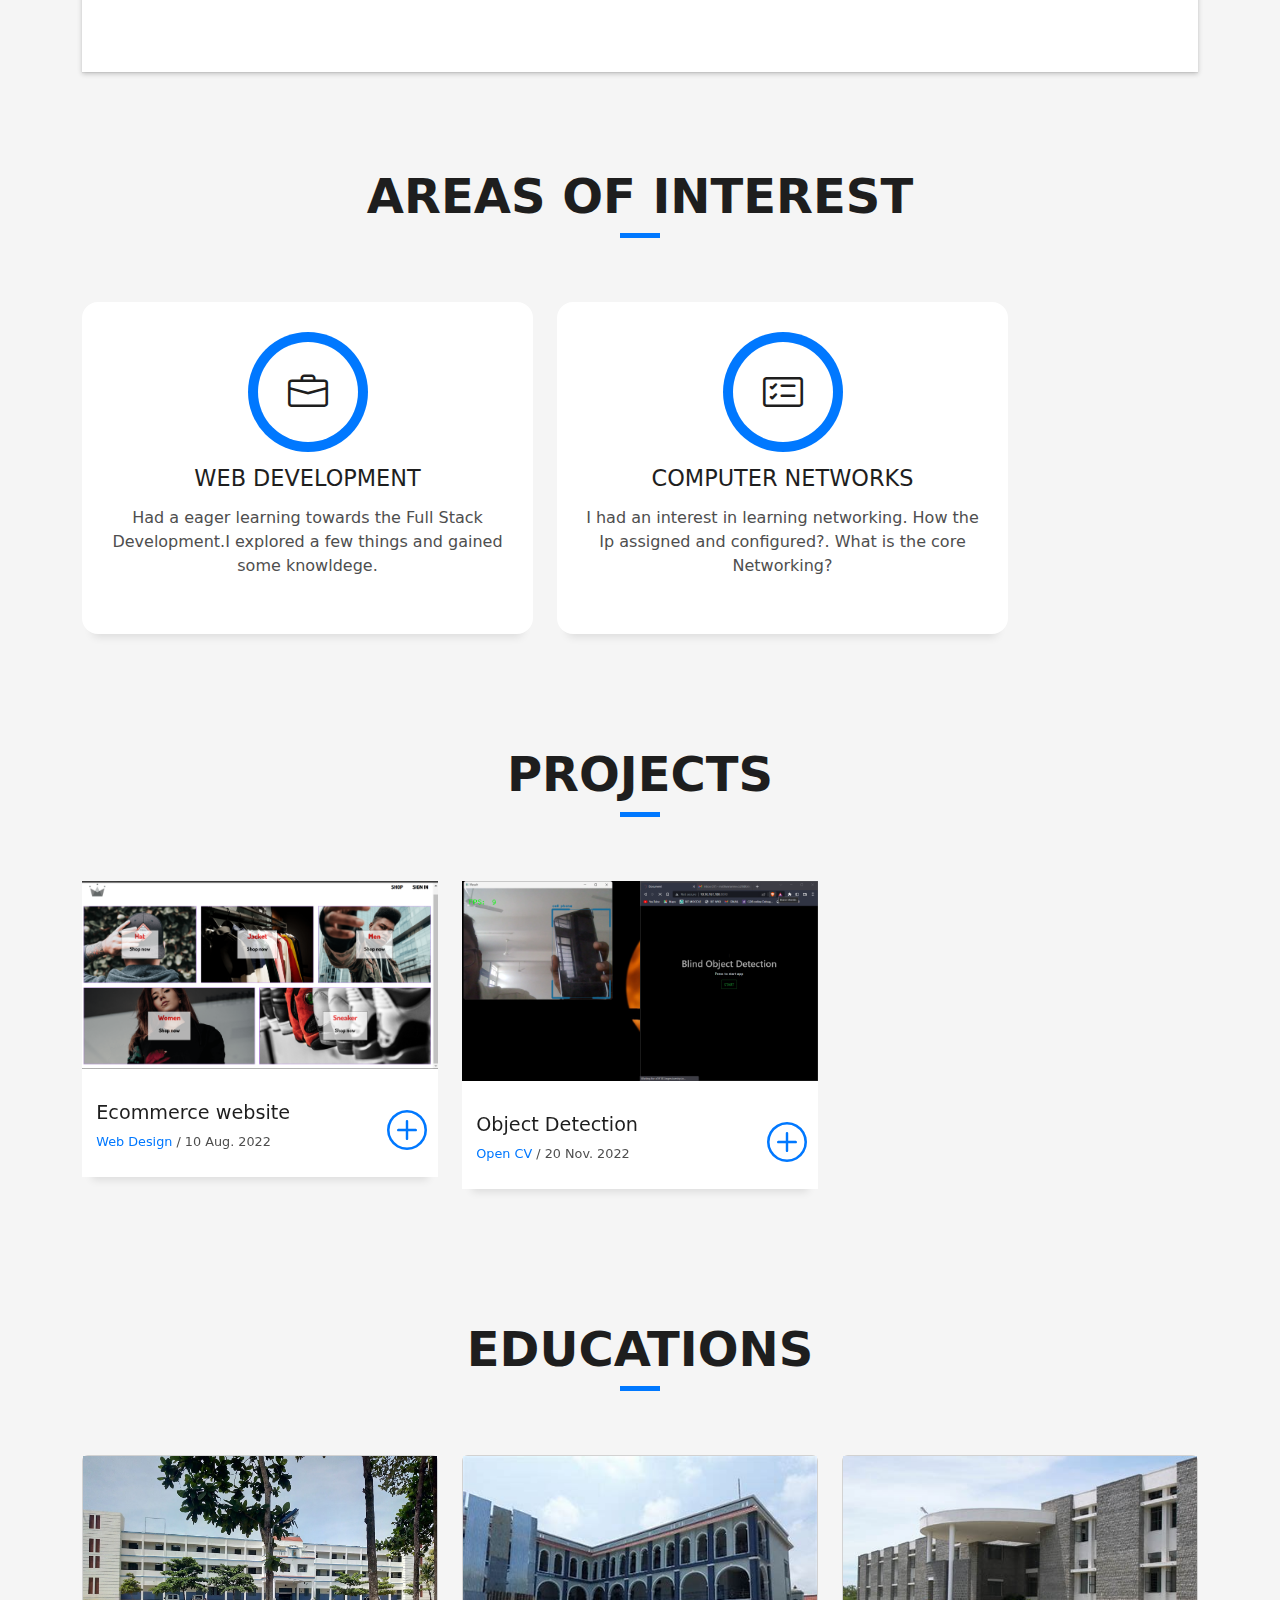
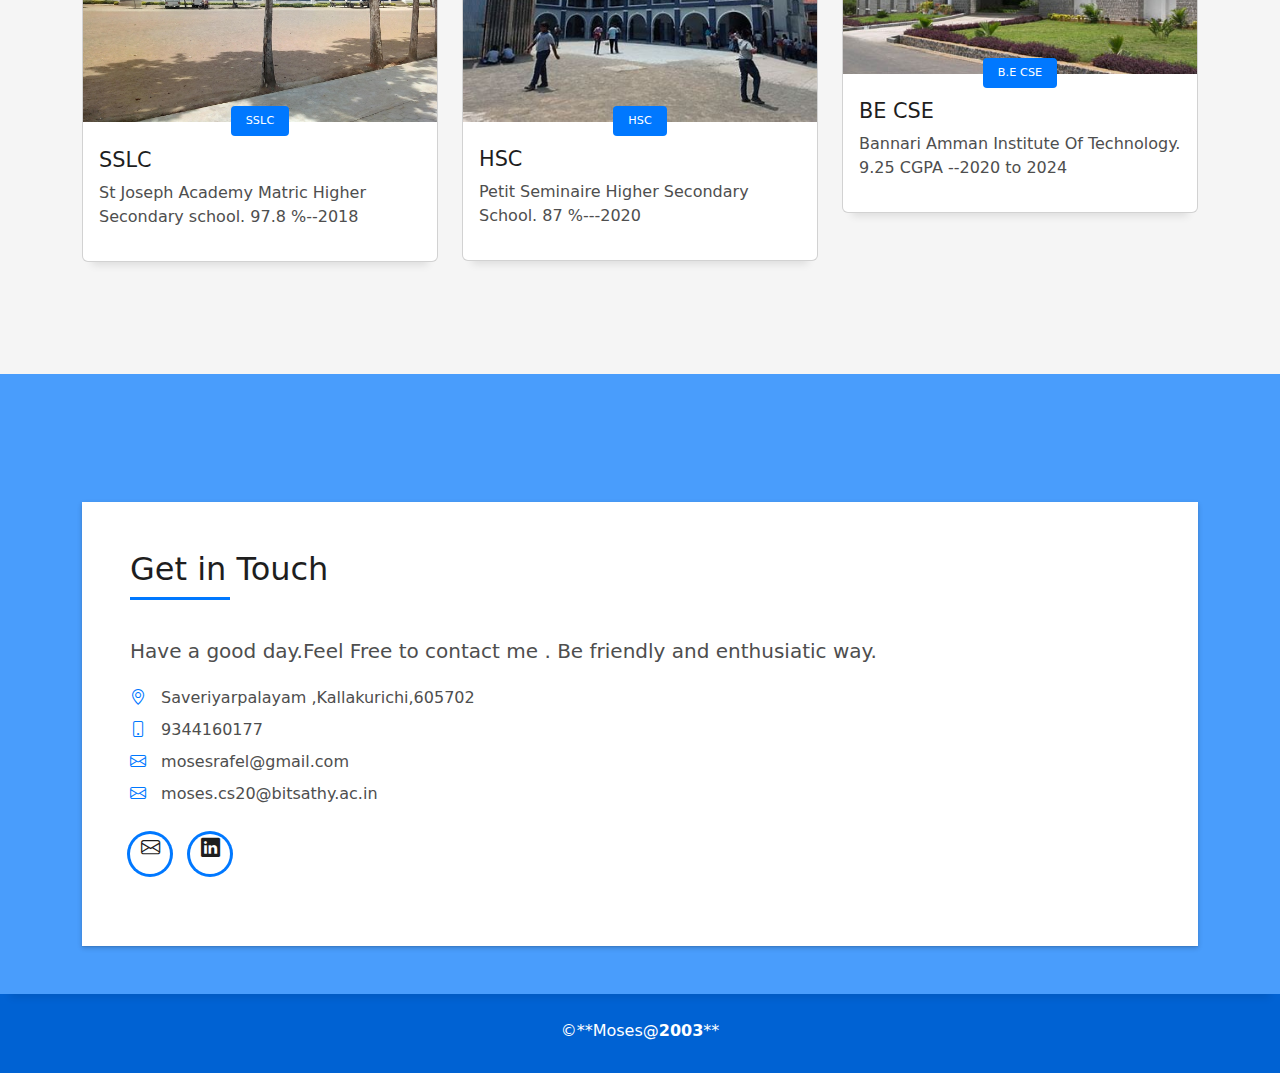
==== commit 4f99645c: "some changes" ====
--- a/index.html
+++ b/index.html
@@ -310,7 +310,7 @@
                 <h3 class="card-title">HSC</h3>
                 <p class="card-description">
                   Petit Seminaire Higher Secondary School. 
-                  86 %---2020
+                  87 %---2020
                 </p>
               </div>
               
@@ -330,7 +330,7 @@
                 
                 <h3 class="card-title">BE CSE</h3>
                 <p class="card-description">
-                  Bannari Amman Institute Of Technology. 9.37 CGPA --2020 to 2024
+                  Bannari Amman Institute Of Technology. 9.25 CGPA --2020 to 2024
                 </p>
               </div>
 
@@ -417,4 +417,4 @@
 
 </body>
 
-</html>+</html>
